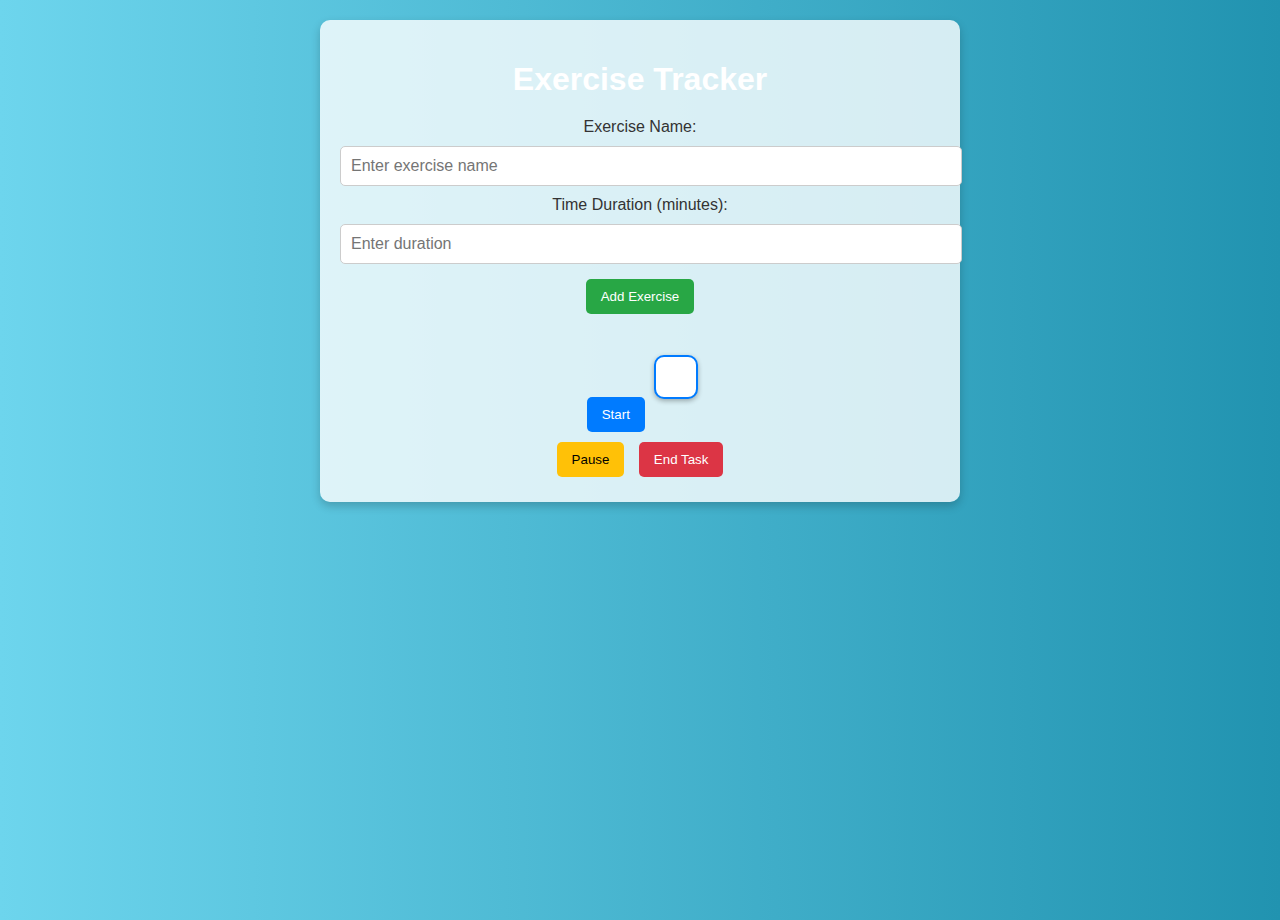
==== index.html @ 2e9f06e7 "html is done" ====
<!DOCTYPE html>
<html lang="en">
<head>
    <meta charset="UTF-8">
    <meta name="viewport" content="width=device-width, initial-scale=1.0">
    <title>Exercise Tracker</title>
    <link rel="stylesheet" href="style.css">
</head>
<body>
    <div class="container">
        <h1>Exercise Tracker</h1>
        <div id="exercise-form">
            <label for="exerciseName">Exercise Name:</label>
            <input type="text" id="exerciseName" placeholder="Enter exercise name">

            <label for="duration">Time Duration (minutes):</label>
            <input type="number" id="duration" placeholder="Enter duration">

            <button id="addExerciseBtn">Add Exercise</button>
        </div>

        <ul id="exerciseList"></ul>

        <button id="startBtn" disabled>Start</button>
        <div id="timerDisplay"></div>
        <div id="controls">
    <button id="pauseResumeBtn" disabled>Pause</button>
    <button id="endTaskBtn" disabled>End Task</button>
    <button id="skipBreakBtn" style="display:none;">Skip Break</button> 
</div>

       
        
        
    </div>

    <script src="script.js"></script>
</body>
</html>
---- style.css ----
/* CSS for Exercise Timer App */
body {
    font-family: 'Arial', sans-serif;
    margin: 0;
    padding: 20px;
    background: linear-gradient(to right, #6dd5ed, #2193b0);
    color: #333;
    text-align: center;
}

h1 {
    margin-bottom: 20px;
    color: #fff;
}

/* Responsive Container */
.container {
    max-width: 600px;
    margin: 0 auto;
    padding: 20px;
    background: rgba(255, 255, 255, 0.8);
    border-radius: 10px;
    box-shadow: 0 4px 10px rgba(0, 0, 0, 0.2);
}

/* Input Fields */
input[type="text"],
input[type="number"] {
    width: 100%;
    padding: 10px;
    margin: 10px 0;
    border: 1px solid #ccc;
    border-radius: 5px;
    font-size: 16px;
}

/* Buttons */
button {
    padding: 10px 15px;
    margin: 5px;
    border: none;
    border-radius: 5px;
    cursor: pointer;
    transition: background-color 0.3s ease;
}

#addExerciseBtn {
    background-color: #28a745;
    color: white;
}

#addExerciseBtn:hover {
    background-color: #218838;
}

#startBtn {
    background-color: #007bff;
    color: white;
}

#startBtn:hover {
    background-color: #0069d9;
}

#pauseResumeBtn {
    background-color: #ffc107;
    color: black;
}

#pauseResumeBtn:hover {
    background-color: #e0a800;
}

#endTaskBtn {
    background-color: #dc3545;
    color: white;
}

#endTaskBtn:hover {
    background-color: #c82333;
}

#skipBreakBtn {
    background-color: #f39c12;
    color: white;
}

#skipBreakBtn:hover {
    background-color: #e67e22;
}

/* Timer Display */
#timerDisplay {
    font-size: 48px; /* Larger font size for clock appearance */
    margin: 20px 0;
    padding: 20px;
    background-color: #fff;
    border-radius: 10px;
    border: 2px solid #007bff;
    box-shadow: 0 2px 5px rgba(0, 0, 0, 0.3);
    display: inline-block; /* Centering effect */
}

/* Exercise List Styles */
.exercise-list {
    margin: 20px 0;
    padding: 0;
}

.exercise-list li {
    list-style: none;
    padding: 10px;
    background-color: #f8f9fa;
    margin-bottom: 10px;
    display: flex;
    justify-content: space-between;
    align-items: center;
    border-radius: 5px;
}

.exercise-list button {
    background-color: #dc3545;
    color: white;
    border: none;
    padding: 5px 10px;
    border-radius: 5px;
    transition: background-color 0.3s ease;
}

.exercise-list button:hover {
    background-color: #c82333;
}

/* Responsive Design */
@media (max-width: 600px) {
    body {
        padding: 10px;
    }

    .container {
        padding: 15px;
    }

    button {
        width: 100%;
    }
}

/* Background Image for the entire app */
body::before {
    content: "";
    background: url('https://images.unsplash.com/photo-1527515695818-63c0c8d1e4f3?crop=entropy&cs=tinysrgb&fit=max&fm=jpg&ixid=MnwzNjUyOXwwfDF8c2VhcmNofDV8fGV4ZXJjaXNlJTIwdGltZXxlbnwwfHx8fDE2OTM5Nzc0NDA&ixlib=rb-4.0.3&q=80&w=1920') no-repeat center center fixed;
    opacity: 0.1; /* Make background image subtle */
    height: 100%;
    width: 100%;
    position: absolute;
    z-index: -1; /* Ensure background is behind all content */
}
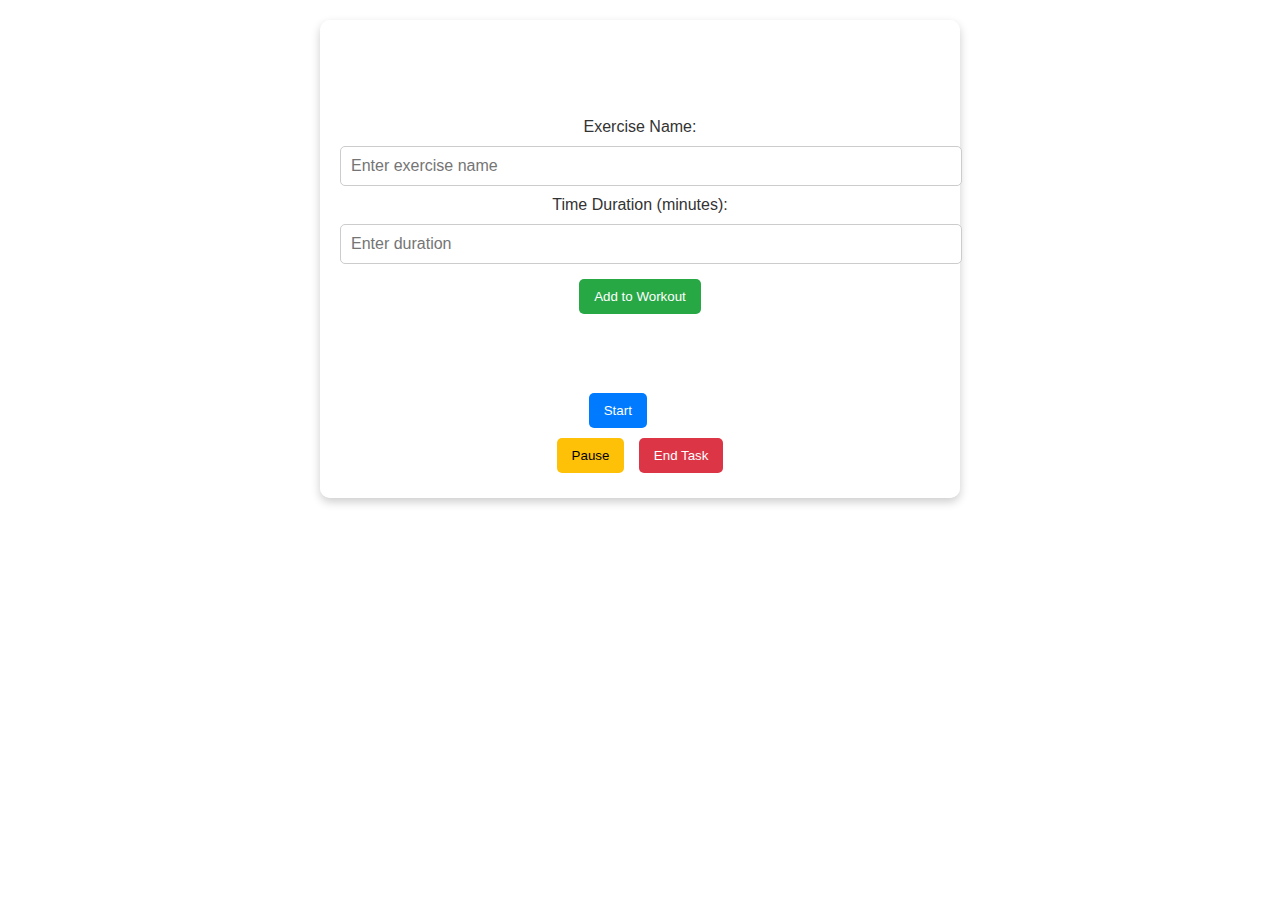
==== commit a81c0aac: "done" ====
--- a/index.html
+++ b/index.html
@@ -9,6 +9,7 @@
 <body>
     <div class="container">
         <h1>Exercise Tracker</h1>
+        
         <div id="exercise-form">
             <label for="exerciseName">Exercise Name:</label>
             <input type="text" id="exerciseName" placeholder="Enter exercise name">
@@ -16,7 +17,7 @@
             <label for="duration">Time Duration (minutes):</label>
             <input type="number" id="duration" placeholder="Enter duration">
 
-            <button id="addExerciseBtn">Add Exercise</button>
+            <button id="addExerciseBtn">Add to Workout </button>
         </div>
 
         <ul id="exerciseList"></ul>
--- a/style.css
+++ b/style.css
@@ -3,7 +3,9 @@
     font-family: 'Arial', sans-serif;
     margin: 0;
     padding: 20px;
-    background: linear-gradient(to right, #6dd5ed, #2193b0);
+    /* background: linear-gradient(to right, #6dd5ed, #2193b0);
+     */
+     background: url('https://media.istockphoto.com/id/1324813307/photo/empty-yoga-class-with-exercise-mats-on-parquet-floor-and-walled-garden-background.webp?a=1&b=1&s=612x612&w=0&k=20&c=chbr92G0m9RZ5_-pCGnHQqANmvgzKihHdxl9SeAQqL4=') no-repeat center center fixed;
     color: #333;
     text-align: center;
 }
@@ -94,10 +96,10 @@
     font-size: 48px; /* Larger font size for clock appearance */
     margin: 20px 0;
     padding: 20px;
-    background-color: #fff;
-    border-radius: 10px;
-    border: 2px solid #007bff;
-    box-shadow: 0 2px 5px rgba(0, 0, 0, 0.3);
+    /* background-color: #fff; */
+    /* border-radius: 10px; */
+    /* border: 2px solid #007bff; */
+    /* box-shadow: 0 2px 5px rgba(0, 0, 0, 0.3); */
     display: inline-block; /* Centering effect */
 }
 
@@ -149,7 +151,7 @@
 /* Background Image for the entire app */
 body::before {
     content: "";
-    background: url('https://images.unsplash.com/photo-1527515695818-63c0c8d1e4f3?crop=entropy&cs=tinysrgb&fit=max&fm=jpg&ixid=MnwzNjUyOXwwfDF8c2VhcmNofDV8fGV4ZXJjaXNlJTIwdGltZXxlbnwwfHx8fDE2OTM5Nzc0NDA&ixlib=rb-4.0.3&q=80&w=1920') no-repeat center center fixed;
+    background: url('https://media.istockphoto.com/id/1324813307/photo/empty-yoga-class-with-exercise-mats-on-parquet-floor-and-walled-garden-background.webp?a=1&b=1&s=612x612&w=0&k=20&c=chbr92G0m9RZ5_-pCGnHQqANmvgzKihHdxl9SeAQqL4=') no-repeat center center fixed;
     opacity: 0.1; /* Make background image subtle */
     height: 100%;
     width: 100%;
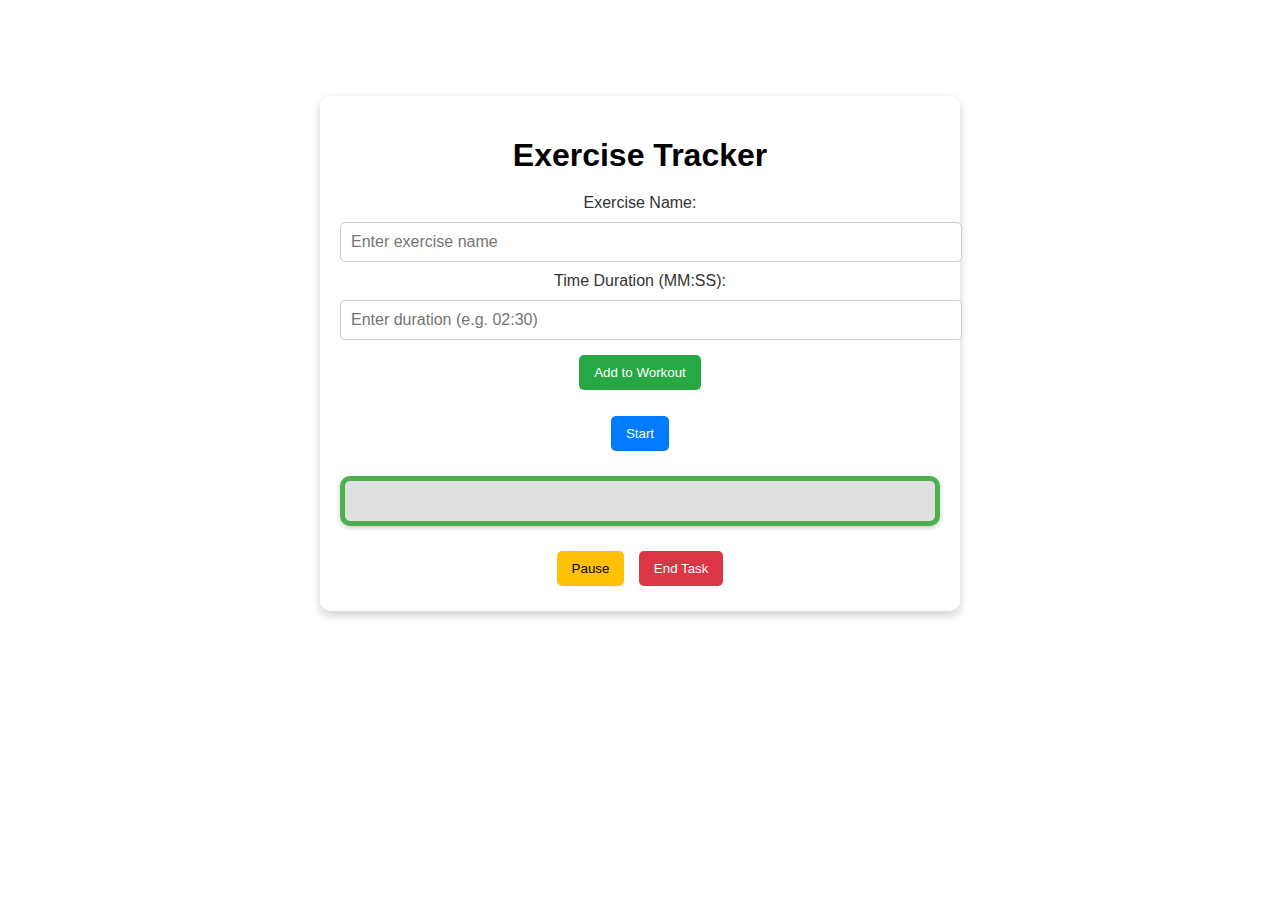
==== commit dfd766a2: "done" ====
--- a/index.html
+++ b/index.html
@@ -14,10 +14,10 @@
             <label for="exerciseName">Exercise Name:</label>
             <input type="text" id="exerciseName" placeholder="Enter exercise name">
 
-            <label for="duration">Time Duration (minutes):</label>
-            <input type="number" id="duration" placeholder="Enter duration">
+            <label for="duration">Time Duration (MM:SS):</label>
+            <input type="text" id="duration" placeholder="Enter duration (e.g. 02:30)">
 
-            <button id="addExerciseBtn">Add to Workout </button>
+            <button id="addExerciseBtn">Add to Workout</button>
         </div>
 
         <ul id="exerciseList"></ul>
@@ -25,16 +25,14 @@
         <button id="startBtn" disabled>Start</button>
         <div id="timerDisplay"></div>
         <div id="controls">
-    <button id="pauseResumeBtn" disabled>Pause</button>
-    <button id="endTaskBtn" disabled>End Task</button>
-    <button id="skipBreakBtn" style="display:none;">Skip Break</button> 
-</div>
-
-       
-        
-        
+            <button id="pauseResumeBtn" disabled>Pause</button>
+            <button id="endTaskBtn" disabled>End Task</button>
+            <button id="skipBreakBtn" style="display:none;">Skip Break</button> 
+        </div>
     </div>
 
     <script src="script.js"></script>
 </body>
 </html>
+
+
--- a/style.css
+++ b/style.css
@@ -1,21 +1,15 @@
-/* CSS for Exercise Timer App */
 body {
     font-family: 'Arial', sans-serif;
     margin: 0;
     padding: 20px;
-    /* background: linear-gradient(to right, #6dd5ed, #2193b0);
-     */
-     background: url('https://media.istockphoto.com/id/1324813307/photo/empty-yoga-class-with-exercise-mats-on-parquet-floor-and-walled-garden-background.webp?a=1&b=1&s=612x612&w=0&k=20&c=chbr92G0m9RZ5_-pCGnHQqANmvgzKihHdxl9SeAQqL4=') no-repeat center center fixed;
     color: #333;
     text-align: center;
 }
 
 h1 {
     margin-bottom: 20px;
-    color: #fff;
+    color: black;
 }
-
-/* Responsive Container */
 .container {
     max-width: 600px;
     margin: 0 auto;
@@ -24,8 +18,6 @@
     border-radius: 10px;
     box-shadow: 0 4px 10px rgba(0, 0, 0, 0.2);
 }
-
-/* Input Fields */
 input[type="text"],
 input[type="number"] {
     width: 100%;
@@ -35,8 +27,6 @@
     border-radius: 5px;
     font-size: 16px;
 }
-
-/* Buttons */
 button {
     padding: 10px 15px;
     margin: 5px;
@@ -91,19 +81,20 @@
     background-color: #e67e22;
 }
 
-/* Timer Display */
+
 #timerDisplay {
-    font-size: 48px; /* Larger font size for clock appearance */
-    margin: 20px 0;
-    padding: 20px;
-    /* background-color: #fff; */
-    /* border-radius: 10px; */
-    /* border: 2px solid #007bff; */
-    /* box-shadow: 0 2px 5px rgba(0, 0, 0, 0.3); */
-    display: inline-block; /* Centering effect */
+    font-size: 48px; /* Large font for the timer */
+    color: #333;
+    text-align: center;
+    background-color: #e0e0e0; /* Light background for contrast */
+    border: 5px solid #4CAF50; /* Green border */
+    border-radius: 10px; /* Rounded corners */
+    padding: 20px; /* Space inside the box */
+    margin: 20px 0; /* Space around the timer display */
+    box-shadow: 0 2px 5px rgba(0, 0, 0, 0.2); /* Slight shadow for depth */
 }
 
-/* Exercise List Styles */
+
 .exercise-list {
     margin: 20px 0;
     padding: 0;
@@ -133,7 +124,6 @@
     background-color: #c82333;
 }
 
-/* Responsive Design */
 @media (max-width: 600px) {
     body {
         padding: 10px;
@@ -147,14 +137,19 @@
         width: 100%;
     }
 }
-
-/* Background Image for the entire app */
 body::before {
     content: "";
     background: url('https://media.istockphoto.com/id/1324813307/photo/empty-yoga-class-with-exercise-mats-on-parquet-floor-and-walled-garden-background.webp?a=1&b=1&s=612x612&w=0&k=20&c=chbr92G0m9RZ5_-pCGnHQqANmvgzKihHdxl9SeAQqL4=') no-repeat center center fixed;
-    opacity: 0.1; /* Make background image subtle */
+    opacity: 0.1; 
     height: 100%;
     width: 100%;
     position: absolute;
-    z-index: -1; /* Ensure background is behind all content */
+    z-index: -1;
 }
+body{
+    padding: 6rem 0;
+    background: url("https://images.unsplash.com/photo-1520250497591-112f2f40a3f4?q=80&w=2070&auto=format&fit=crop&ixlib=rb-4.0.3&ixid=M3wxMjA3fDB8MHxwaG90by1wYWdlfHx8fGVufDB8fHx8fA%3D%3D") no-repeat center center/cover;
+    background-attachment: fixed;
+    position: relative;
+    z-index: 4;
+}
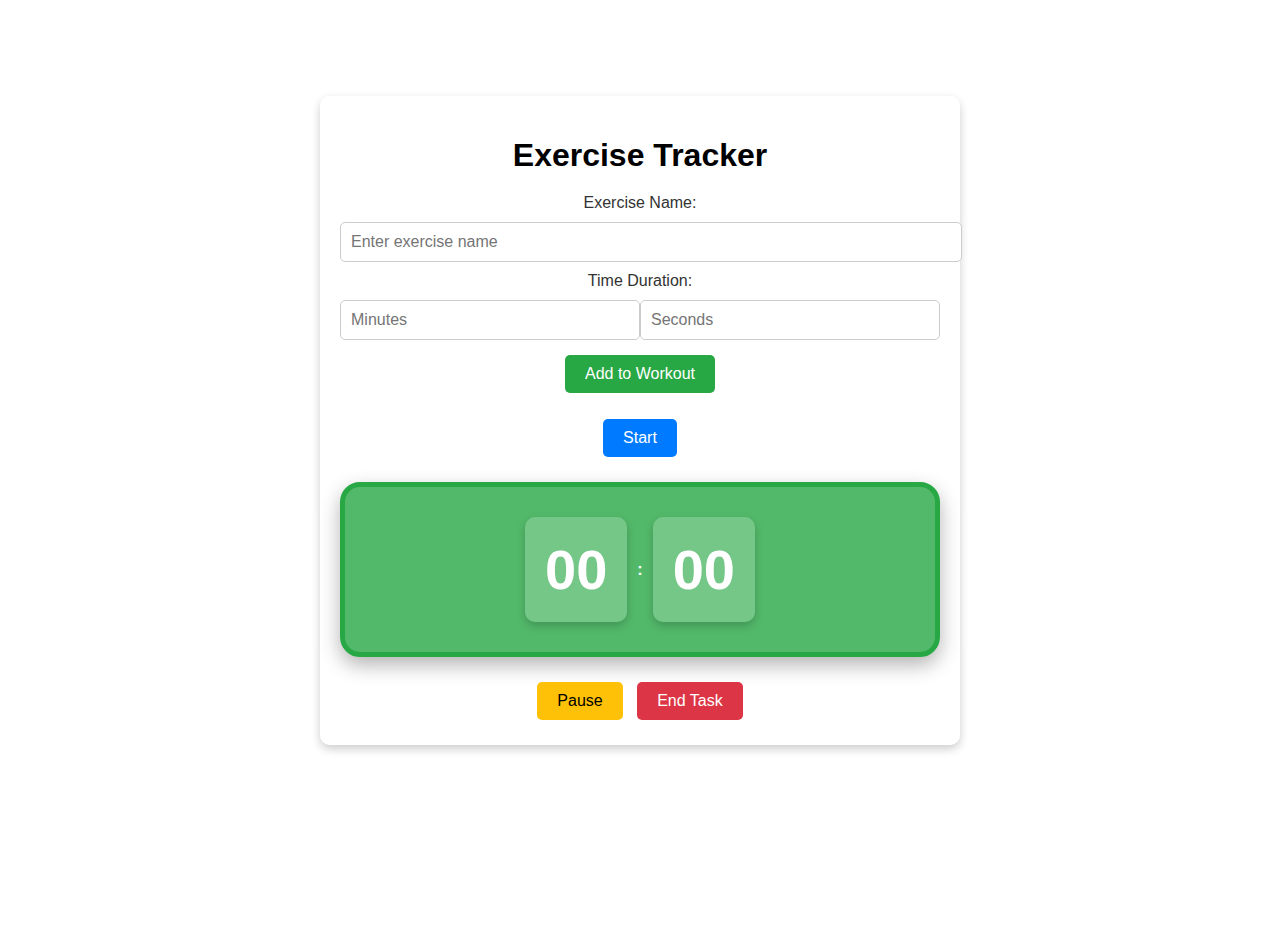
==== commit 1c82a86b: "done" ====
--- a/index.html
+++ b/index.html
@@ -12,18 +12,25 @@
         
         <div id="exercise-form">
             <label for="exerciseName">Exercise Name:</label>
-            <input type="text" id="exerciseName" placeholder="Enter exercise name">
+    <input type="text" id="exerciseName" placeholder="Enter exercise name">
 
-            <label for="duration">Time Duration (MM:SS):</label>
-            <input type="text" id="duration" placeholder="Enter duration (e.g. 02:30)">
-
+    <label for="duration">Time Duration:</label>
+    <div id="timeInputs">
+        <input type="number" id="minutesInput" placeholder="Minutes" min="0">
+        <input type="number" id="secondsInput" placeholder="Seconds" min="0" max="59">
+    </div>
             <button id="addExerciseBtn">Add to Workout</button>
         </div>
 
         <ul id="exerciseList"></ul>
 
         <button id="startBtn" disabled>Start</button>
-        <div id="timerDisplay"></div>
+        <div id="timerDisplay">
+            <div class="timer-box" id="minutes">00</div>
+            <div id="colon">:</div>
+            <div class="timer-box" id="seconds">00</div>
+        </div>
+        
         <div id="controls">
             <button id="pauseResumeBtn" disabled>Pause</button>
             <button id="endTaskBtn" disabled>End Task</button>
--- a/style.css
+++ b/style.css
@@ -10,6 +10,7 @@
     margin-bottom: 20px;
     color: black;
 }
+
 .container {
     max-width: 600px;
     margin: 0 auto;
@@ -18,6 +19,8 @@
     border-radius: 10px;
     box-shadow: 0 4px 10px rgba(0, 0, 0, 0.2);
 }
+
+/* Input Fields */
 input[type="text"],
 input[type="number"] {
     width: 100%;
@@ -27,15 +30,31 @@
     border-radius: 5px;
     font-size: 16px;
 }
+
+/* Flexbox for Time Inputs */
+#timeInputs {
+    display: flex;
+    justify-content: space-between; /* Space inputs apart */
+    align-items: center; /* Center items vertically */
+}
+
+/* Individual Time Input Styling */
+#minutesInput, #secondsInput {
+    width: 48%; /* Adjust width to leave space for margin */
+}
+
+/* General Button Styling */
 button {
-    padding: 10px 15px;
+    padding: 10px 20px;
     margin: 5px;
     border: none;
     border-radius: 5px;
     cursor: pointer;
     transition: background-color 0.3s ease;
-}
-
+    font-size: 16px;
+}
+
+/* Individual Button Styling */
 #addExerciseBtn {
     background-color: #28a745;
     color: white;
@@ -81,20 +100,39 @@
     background-color: #e67e22;
 }
 
-
+/* Timer Styling - Consistent Appearance */
 #timerDisplay {
-    font-size: 48px; /* Large font for the timer */
-    color: #333;
-    text-align: center;
-    background-color: #e0e0e0; /* Light background for contrast */
-    border: 5px solid #4CAF50; /* Green border */
-    border-radius: 10px; /* Rounded corners */
-    padding: 20px; /* Space inside the box */
-    margin: 20px 0; /* Space around the timer display */
-    box-shadow: 0 2px 5px rgba(0, 0, 0, 0.2); /* Slight shadow for depth */
-}
-
-
+    display: flex;
+    justify-content: center;
+    align-items: center;
+    font-weight: bold;
+    color: #fff;
+    background: rgba(40, 167, 69, 0.8); /* Consistent background */
+    border: 5px solid #28a745;
+    border-radius: 20px;
+    padding: 30px;
+    margin: 20px 0;
+    box-shadow: 0 8px 20px rgba(0, 0, 0, 0.3);
+    transition: box-shadow 0.3s ease; /* Removed transform and hover effects */
+}
+
+/* Timer Boxes */
+.timer-box {
+    font-size: 56px;
+    background: rgba(255, 255, 255, 0.2);
+    padding: 20px;
+    margin: 0 10px;
+    border-radius: 10px;
+    box-shadow: 0 4px 10px rgba(0, 0, 0, 0.2);
+}
+
+/* Keep hover effect minimal */
+#timerDisplay:hover .timer-box {
+    background-color: rgba(255, 255, 255, 0.3);
+    box-shadow: 0 10px 25px rgba(0, 0, 0, 0.5);
+}
+
+/* Exercise List Styling */
 .exercise-list {
     margin: 20px 0;
     padding: 0;
@@ -111,6 +149,7 @@
     border-radius: 5px;
 }
 
+/* Delete Button for Exercises */
 .exercise-list button {
     background-color: #dc3545;
     color: white;
@@ -124,6 +163,21 @@
     background-color: #c82333;
 }
 
+/* Media Query for Laptop Mode (768px to 1200px) */
+@media (min-width: 768px) and (max-width: 1200px) {
+    button {
+        padding: 12px 30px;
+        font-size: 18px;
+        width: 50%;
+    }
+
+    #addExerciseBtn, #startBtn, #pauseResumeBtn, #endTaskBtn, #skipBreakBtn {
+        display: inline-block;
+        margin: 10px auto;
+    }
+}
+
+/* Media Queries for Smaller Screens (max-width: 600px) */
 @media (max-width: 600px) {
     body {
         padding: 10px;
@@ -135,21 +189,26 @@
 
     button {
         width: 100%;
-    }
-}
+        font-size: 14px;
+    }
+}
+
+/* Background Styling */
 body::before {
     content: "";
     background: url('https://media.istockphoto.com/id/1324813307/photo/empty-yoga-class-with-exercise-mats-on-parquet-floor-and-walled-garden-background.webp?a=1&b=1&s=612x612&w=0&k=20&c=chbr92G0m9RZ5_-pCGnHQqANmvgzKihHdxl9SeAQqL4=') no-repeat center center fixed;
-    opacity: 0.1; 
+    opacity: 0.1;
     height: 100%;
     width: 100%;
     position: absolute;
     z-index: -1;
 }
-body{
+
+body {
     padding: 6rem 0;
     background: url("https://images.unsplash.com/photo-1520250497591-112f2f40a3f4?q=80&w=2070&auto=format&fit=crop&ixlib=rb-4.0.3&ixid=M3wxMjA3fDB8MHxwaG90by1wYWdlfHx8fGVufDB8fHx8fA%3D%3D") no-repeat center center/cover;
     background-attachment: fixed;
     position: relative;
     z-index: 4;
 }
+
